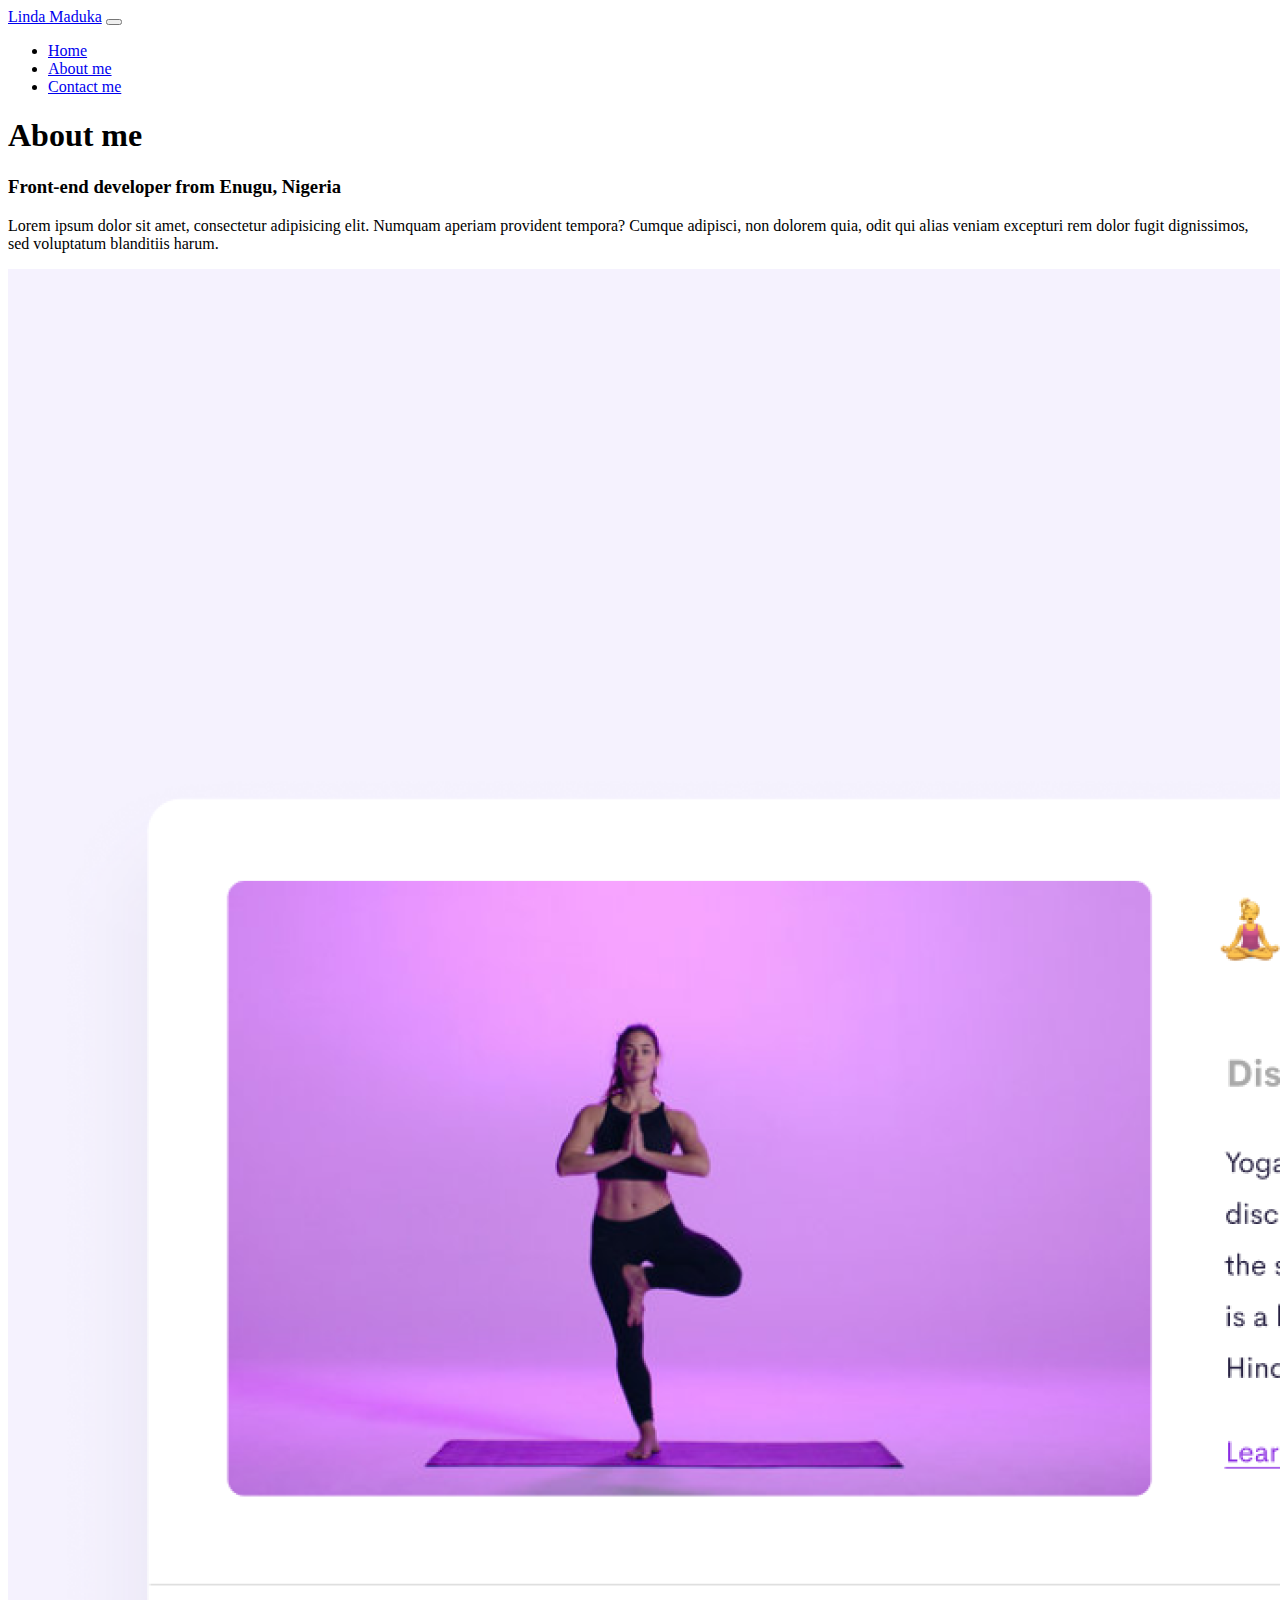
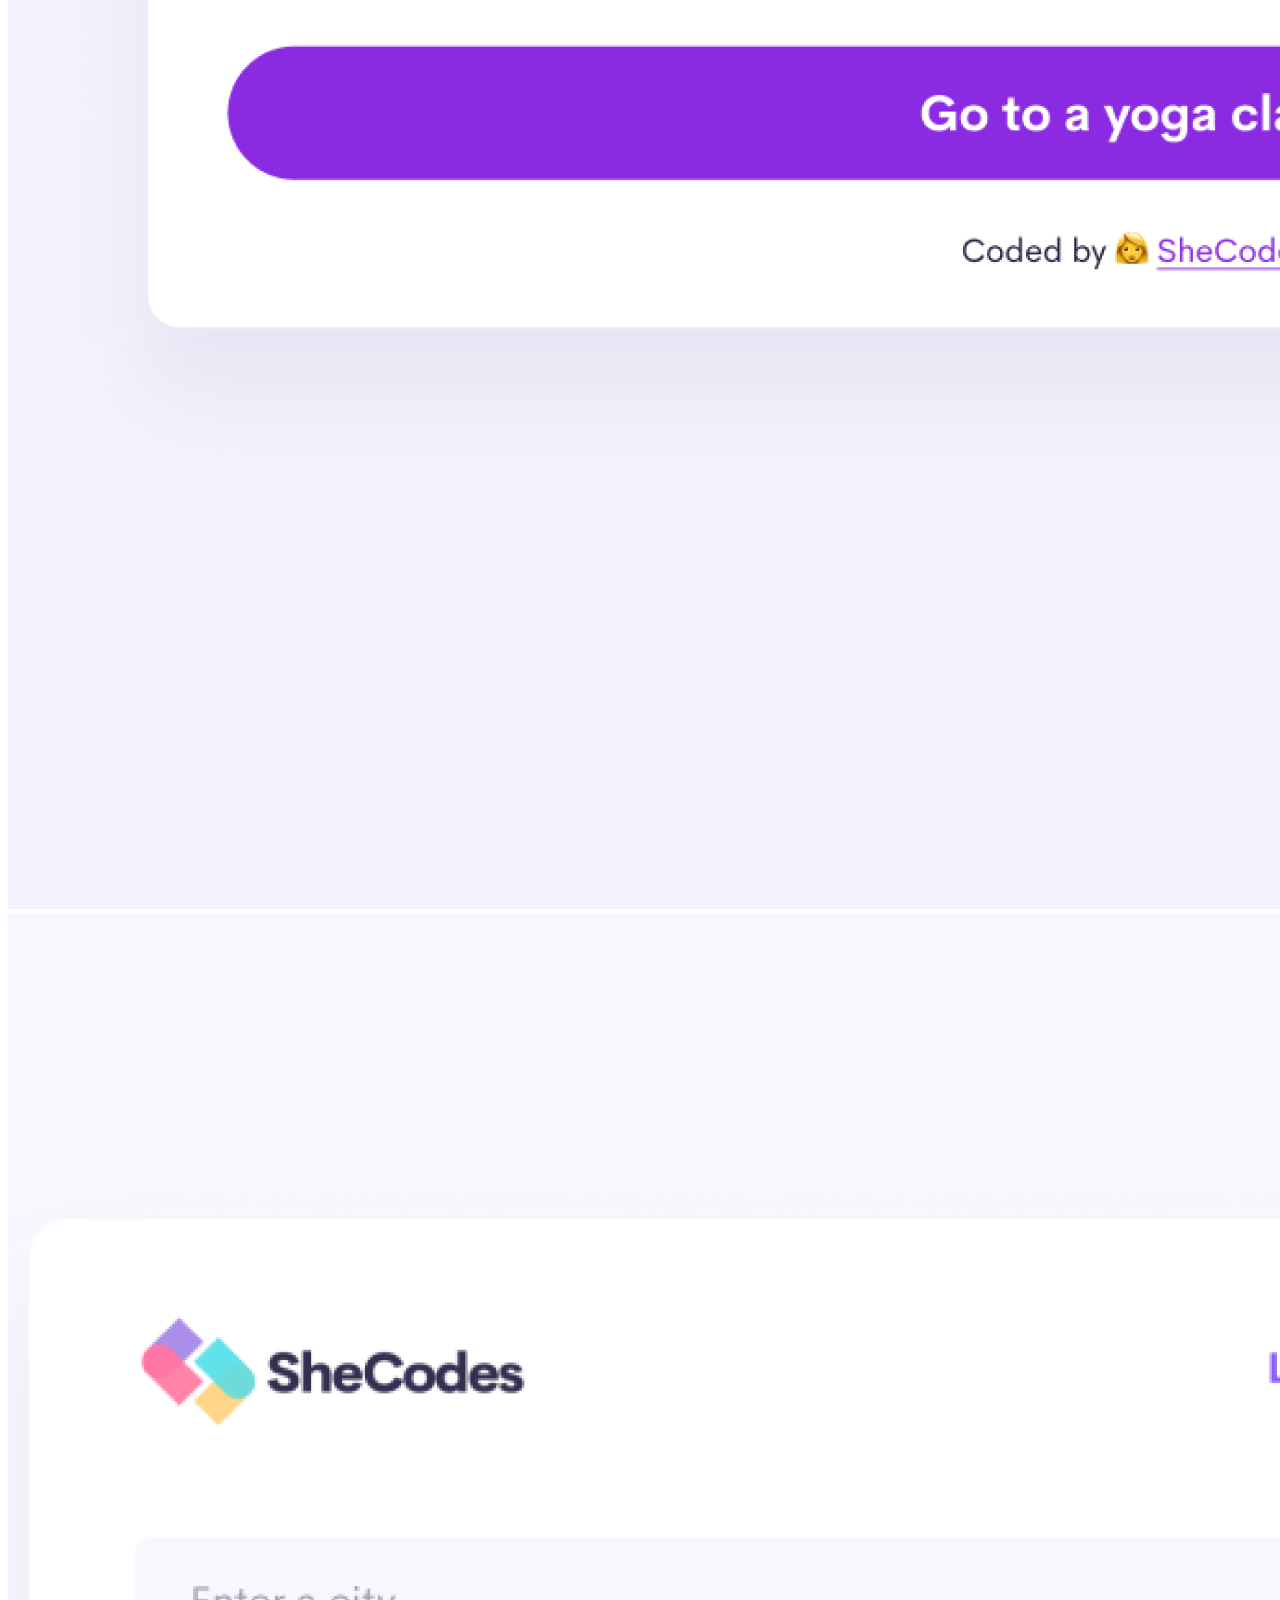
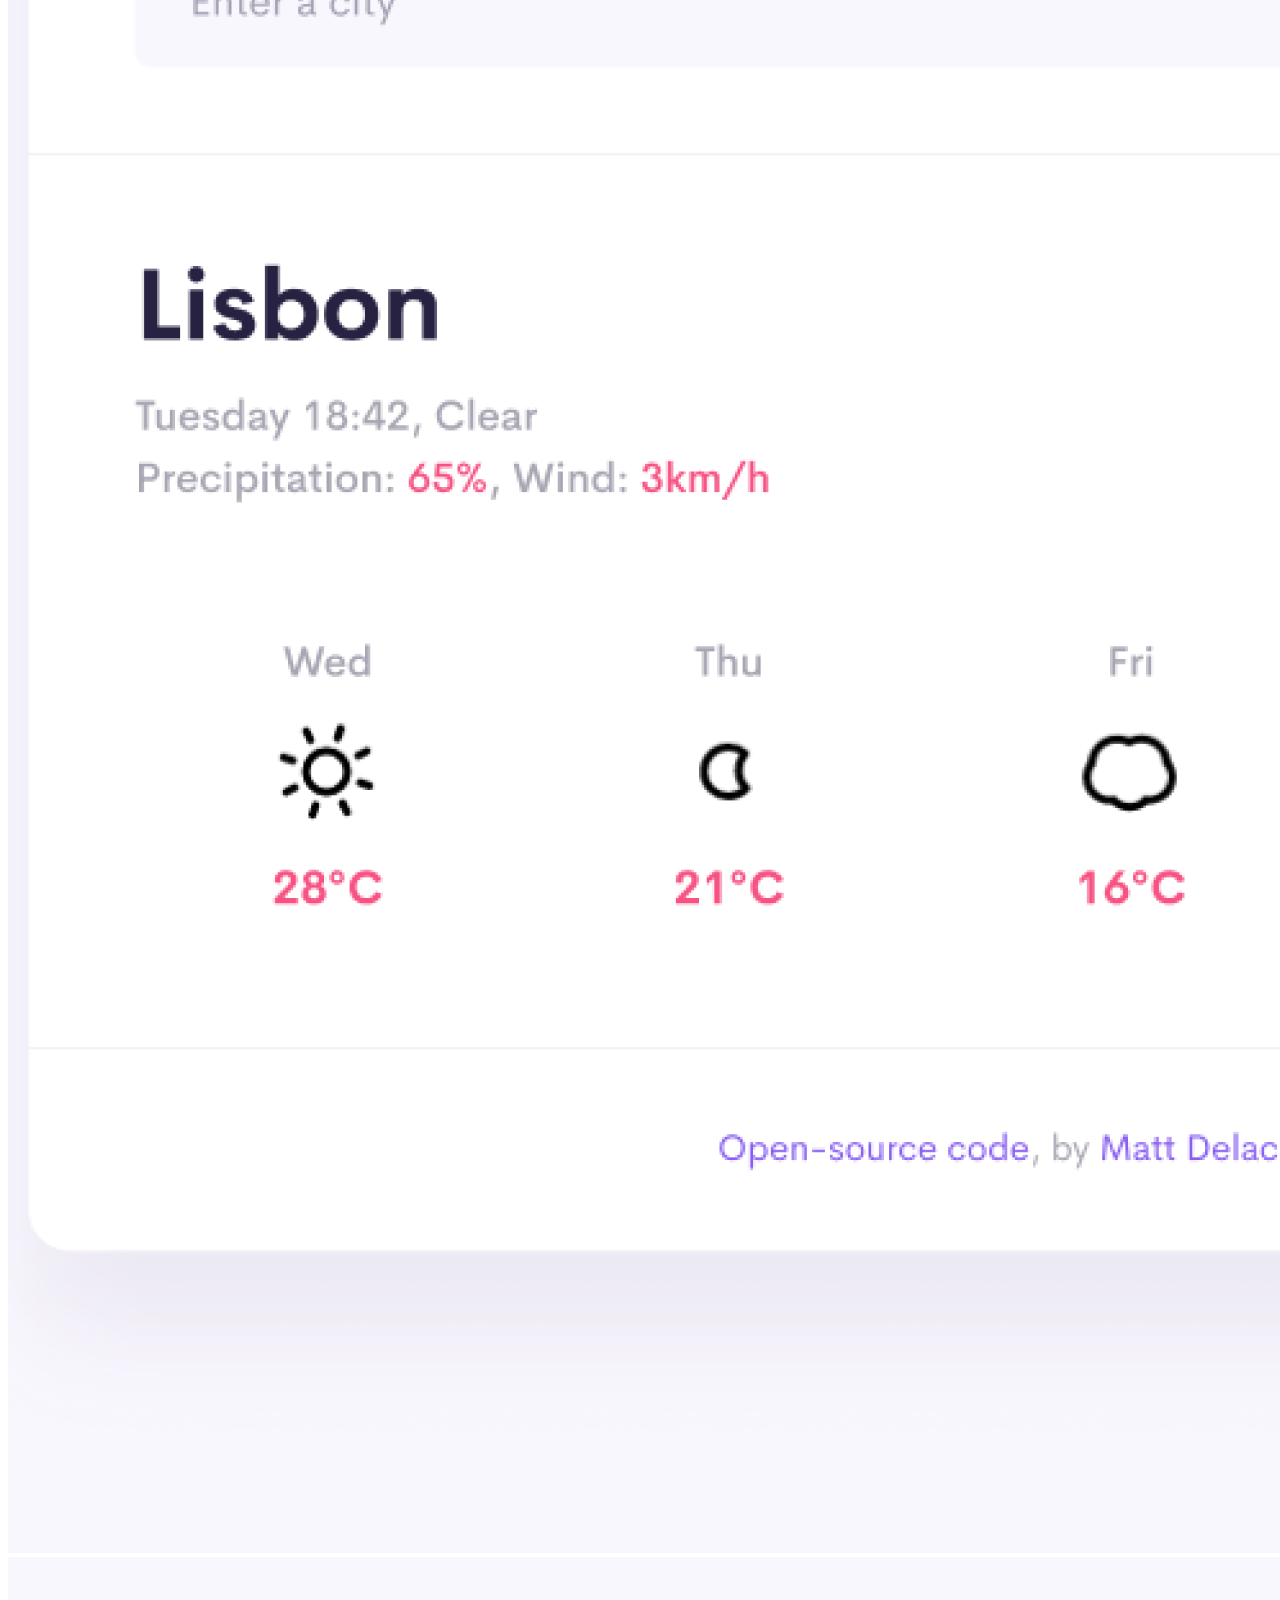
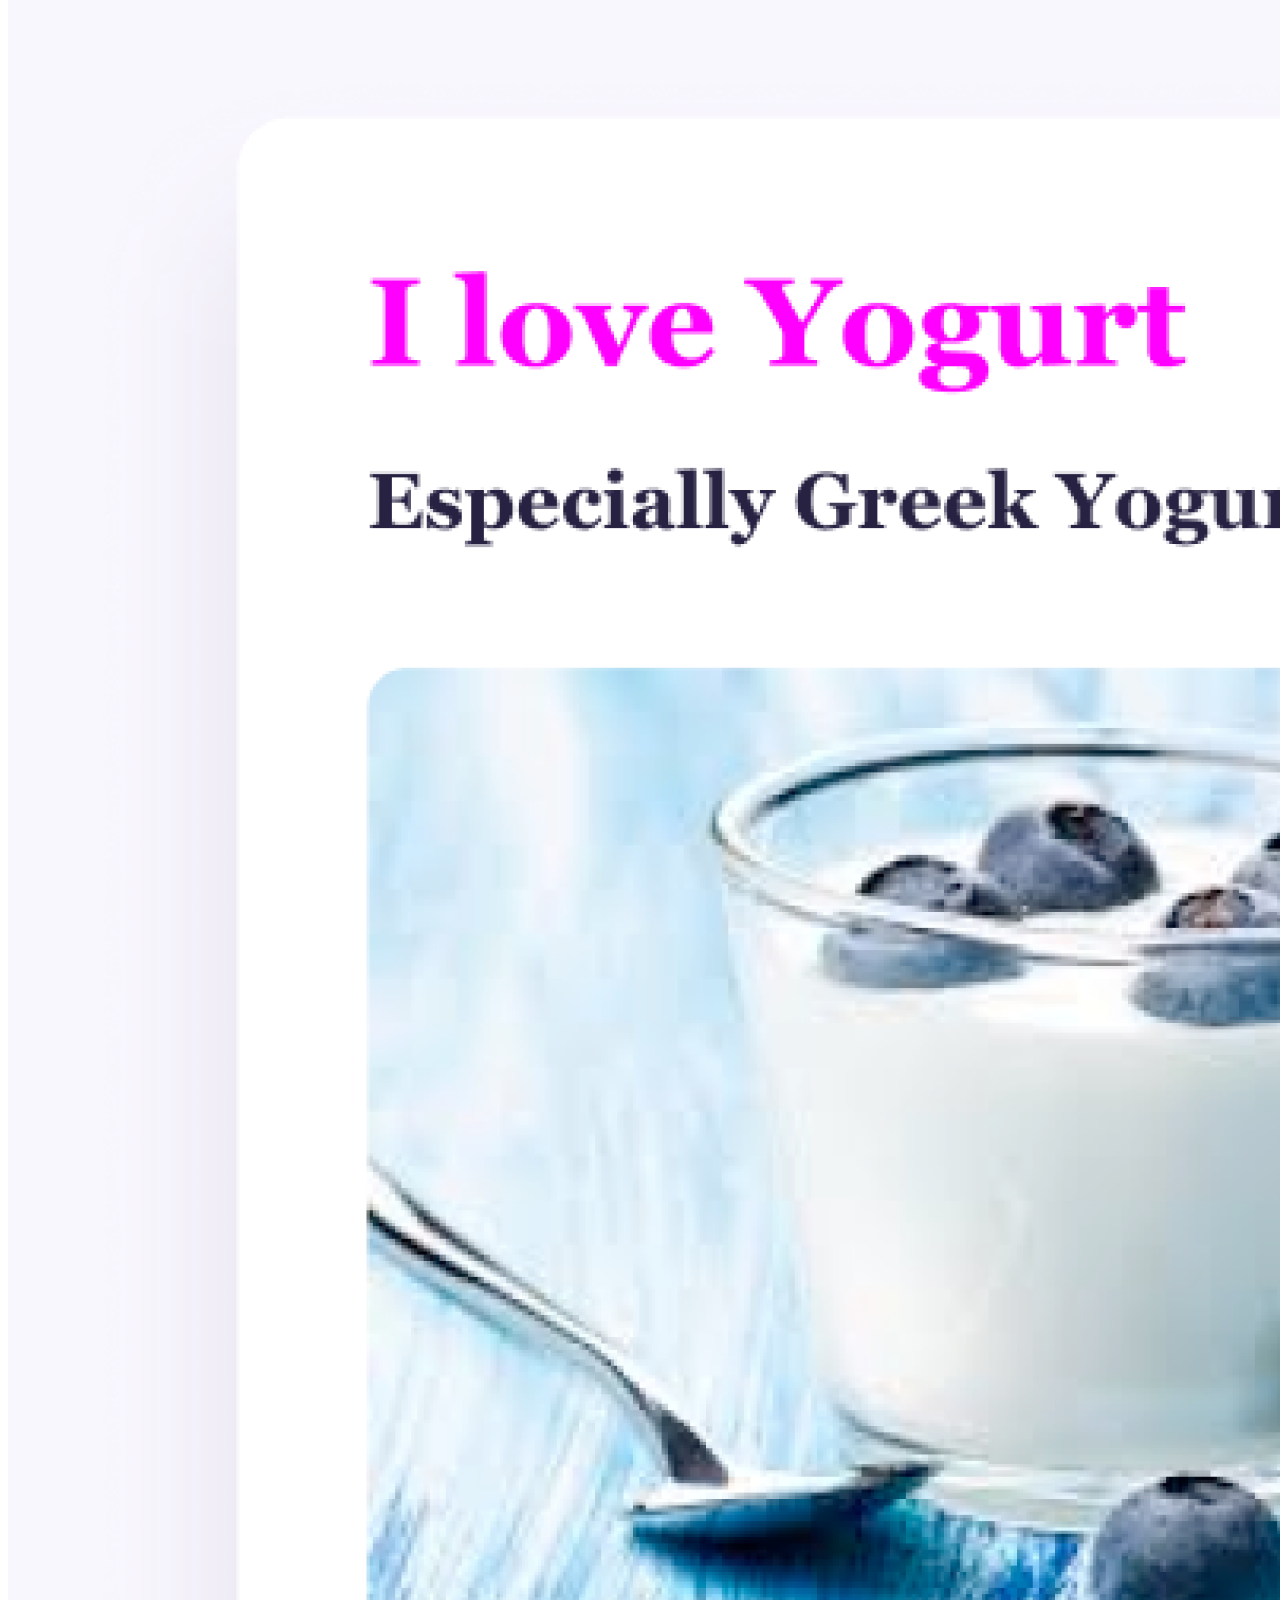
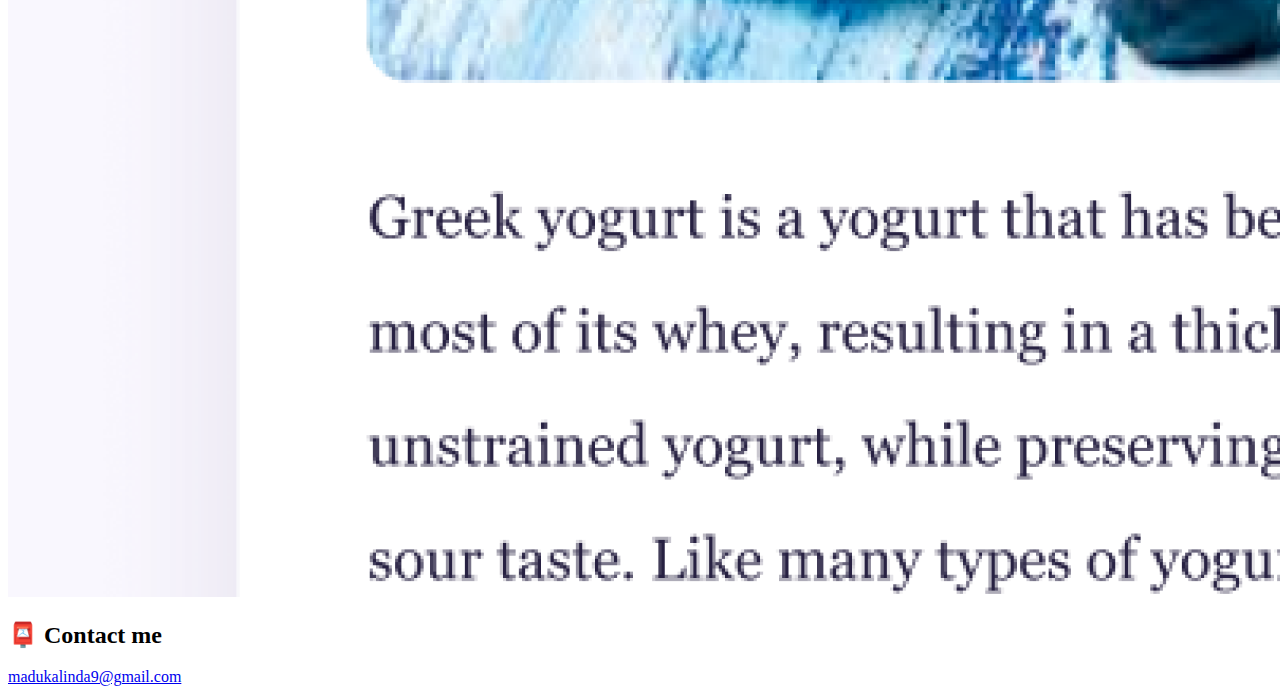
==== about.html @ 7657d6ff "Added the initial html structure" ====
<!DOCTYPE html>
<html lang="en">
  <head>
    <meta charset="UTF-8" />
    <meta http-equiv="X-UA-Compatible" content="IE=edge" />
    <meta name="viewport" content="width=device-width, initial-scale=1.0" />
    <link rel="stylesheet" href="style.css" />
    <title>About Linda Maduka</title>
  </head>
  <body>
    <nav class="navbar navbar-expand-lg navbar-light bg-light fixed-top">
      <div class="container">
        <a class="navbar-brand" href="index.html">Linda Maduka</a>
        <button
          class="navbar-toggler"
          type="button"
          data-bs-toggle="collapse"
          data-bs-target="#navbarNav"
          aria-controls="navbarNav"
          aria-expanded="false"
          aria-label="Toggle navigation"
        >
          <span class="navbar-toggler-icon"></span>
        </button>
        <div class="collapse navbar-collapse" id="navbarNav">
          <ul class="navbar-nav">
            <li class="nav-item">
              <a class="nav-link" aria-current="page" href="index.html">Home</a>
            </li>
            <li class="nav-item">
              <a class="nav-link active" href="about.html">About me</a>
            </li>
            <li class="nav-item">
              <a class="nav-link" href="about.html#contact">Contact me</a>
            </li>
          </ul>
        </div>
      </div>
    </nav>
    <h1 class="text-center">About me</h1>
    <h3 class="text-center">Front-end developer from Enugu, Nigeria</h3>
    <div class="about-paragraphs text-center">
      <p>
        Lorem ipsum dolor sit amet, consectetur adipisicing elit. Numquam
        aperiam provident tempora? Cumque adipisci, non dolorem quia, odit qui
        alias veniam excepturi rem dolor fugit dignissimos, sed voluptatum
        blanditiis harum.
      </p>
    </div>
    <div class="container">
      <div class="row">
        <div class="col-sm-4">
          <img src="images/yoga.png" class="img-fluid p-2 shadow rounded" />
        </div>
        <div class="col-sm-4">
          <img src="images/weather.png" class="img-fluid p-2 shadow rounded" />
        </div>
        <div class="col-sm-4">
          <img src="images/yogurt.png" class="img-fluid p-2 shadow rounded" />
        </div>
      </div>
    </div>
    <div id="contact" class="mt-5">
      <h2 class="text-center">📮 Contact me</h2>
      <a href="mailto:madukalinda9@gmail.com" class="email-link"
        >madukalinda9@gmail.com</a
      >
    </div>
  </body>
</html>
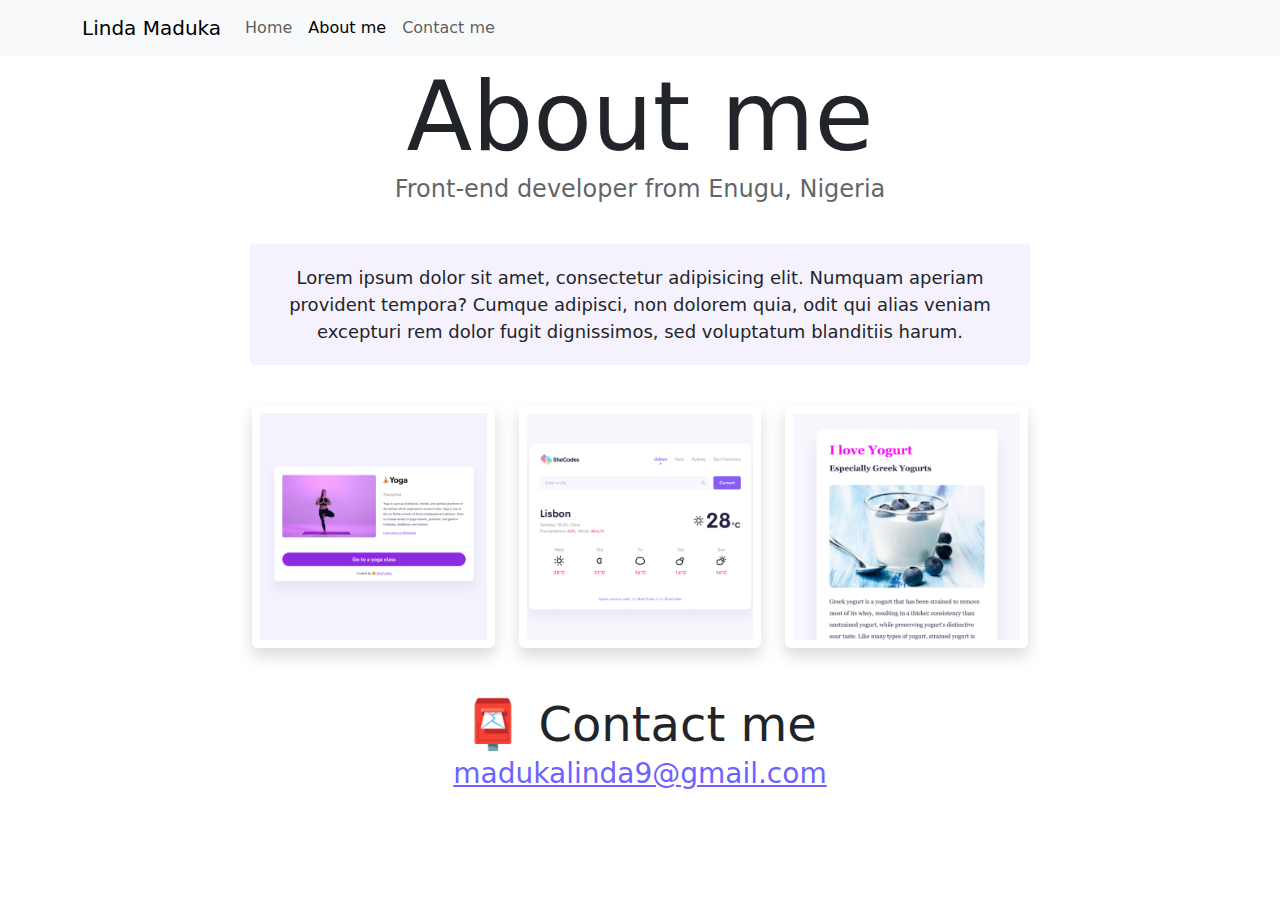
==== commit 3ad94fa3: "Added css styling and made some changes to the html" ====
--- a/about.html
+++ b/about.html
@@ -4,6 +4,17 @@
     <meta charset="UTF-8" />
     <meta http-equiv="X-UA-Compatible" content="IE=edge" />
     <meta name="viewport" content="width=device-width, initial-scale=1.0" />
+    <link
+      href="https://cdn.jsdelivr.net/npm/bootstrap@5.3.3/dist/css/bootstrap.min.css"
+      rel="stylesheet"
+      integrity="sha384-QWTKZyjpPEjISv5WaRU9OFeRpok6YctnYmDr5pNlyT2bRjXh0JMhjY6hW+ALEwIH"
+      crossorigin="anonymous"
+    />
+    <script
+      src="https://cdn.jsdelivr.net/npm/bootstrap@5.3.3/dist/js/bootstrap.bundle.min.js"
+      integrity="sha384-YvpcrYf0tY3lHB60NNkmXc5s9fDVZLESaAA55NDzOxhy9GkcIdslK1eN7N6jIeHz"
+      crossorigin="anonymous"
+    ></script>
     <link rel="stylesheet" href="style.css" />
     <title>About Linda Maduka</title>
   </head>
--- a/style.css
+++ b/style.css
@@ -0,0 +1,96 @@
+:root {
+  --primary-color: #6c63ff;
+  --secondary-color: #f5f2fe;
+  --box-shadow: 0 5px 10px rgba(0, 0, 0, 0.3);
+}
+
+body {
+  margin: 60px auto;
+  max-width: 800px;
+}
+
+h1,
+h2,
+h3 {
+  text-align: center;
+  margin: 0;
+}
+
+h1 {
+  font-size: 96px;
+}
+
+h2 {
+  font-size: 48px;
+}
+
+h3 {
+  font-size: 24px;
+  opacity: 0.7;
+}
+
+p {
+  background: var(--secondary-color);
+  padding: 20px;
+  border-radius: 4px;
+  font-size: 18px;
+  line-height: 1.5;
+  text-align: center;
+}
+
+.navigation-links {
+  display: flex;
+  margin-top: 40px;
+  justify-content: center;
+}
+
+.navigation-links a {
+  margin: 20px;
+  border-radius: 4px;
+  padding: 20px 15px;
+  text-decoration: none;
+  text-transform: capitalize;
+}
+
+.contact-link {
+  background: var(--primary-color);
+  box-shadow: var(--box-shadow);
+  color: white;
+  border-radius: 4px;
+  padding: 20px 15px;
+}
+
+.about-link {
+  color: var(--primary-color);
+  border: 1px solid var(--primary-color);
+  padding: 20px 15px;
+  border-radius: 4px;
+  text-decoration: none;
+  text-transform: capitalize;
+}
+
+.homepage-link {
+  color: var(--primary-color);
+  text-align: center;
+  display: block;
+}
+
+.about-paragraphs {
+  display: flex;
+  margin: 30px 0;
+}
+
+.about-paragraphs p {
+  margin: 10px;
+}
+
+.email-link {
+  display: flex;
+  justify-content: center;
+  color: var(--primary-color);
+  font-size: 28px;
+}
+
+.email-link:hover {
+  text-decoration: underline;
+}
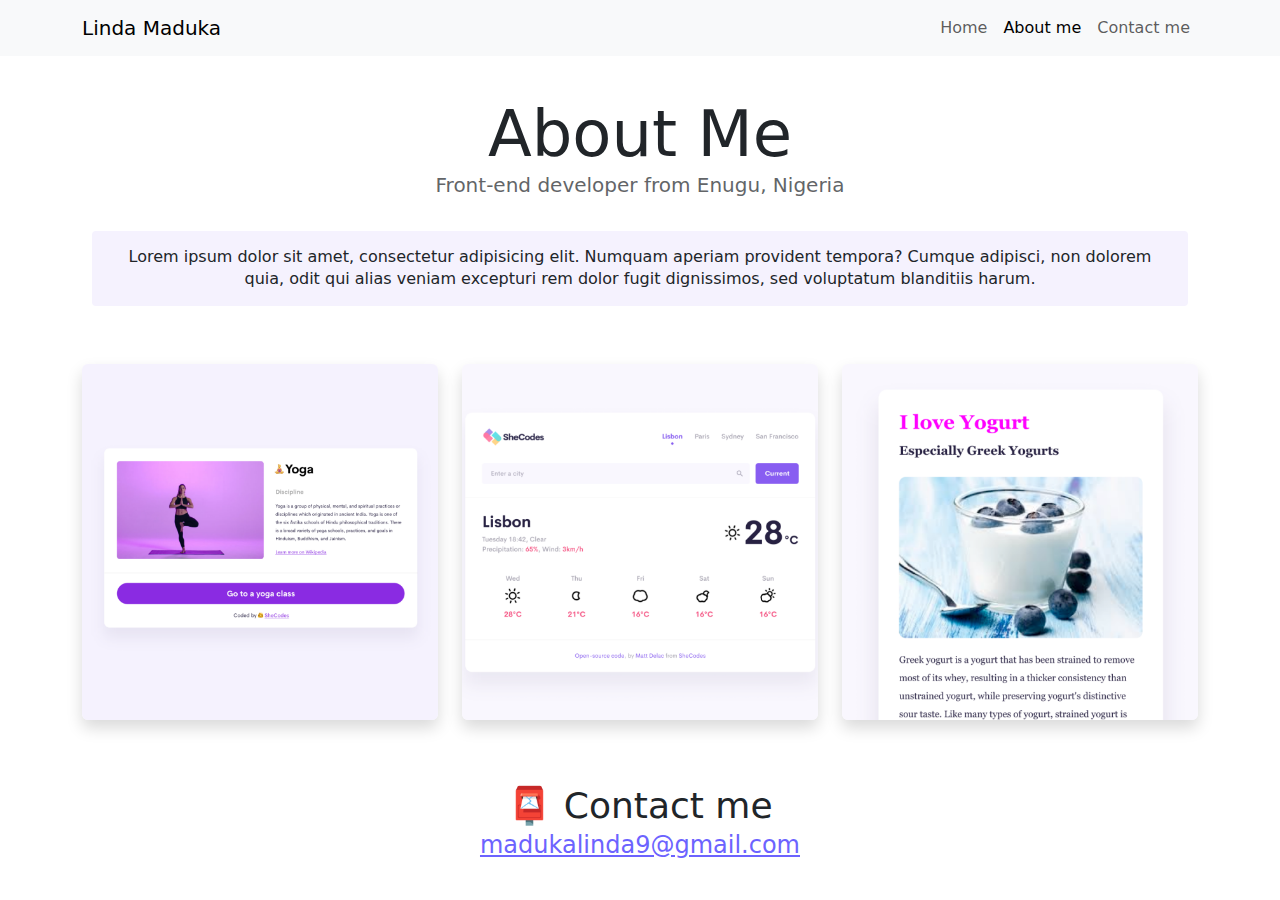
==== commit a15e8794: "Made it mobile friendly" ====
--- a/about.html
+++ b/about.html
@@ -4,6 +4,8 @@
     <meta charset="UTF-8" />
     <meta http-equiv="X-UA-Compatible" content="IE=edge" />
     <meta name="viewport" content="width=device-width, initial-scale=1.0" />
+    <meta name="description" content="Learn more about Linda Maduka, a front-end developer from Enugu, Nigeria, specializing in modern web technologies." />
+    <meta name="keywords" content="Linda Maduka, Front-end Developer, Web Developer, Nigeria, Enugu, HTML, CSS, JavaScript" />
     <link
       href="https://cdn.jsdelivr.net/npm/bootstrap@5.3.3/dist/css/bootstrap.min.css"
       rel="stylesheet"
@@ -34,7 +36,7 @@
           <span class="navbar-toggler-icon"></span>
         </button>
         <div class="collapse navbar-collapse" id="navbarNav">
-          <ul class="navbar-nav">
+          <ul class="navbar-nav ms-auto">
             <li class="nav-item">
               <a class="nav-link" aria-current="page" href="index.html">Home</a>
             </li>
@@ -48,34 +50,39 @@
         </div>
       </div>
     </nav>
-    <h1 class="text-center">About me</h1>
-    <h3 class="text-center">Front-end developer from Enugu, Nigeria</h3>
-    <div class="about-paragraphs text-center">
-      <p>
-        Lorem ipsum dolor sit amet, consectetur adipisicing elit. Numquam
-        aperiam provident tempora? Cumque adipisci, non dolorem quia, odit qui
-        alias veniam excepturi rem dolor fugit dignissimos, sed voluptatum
-        blanditiis harum.
-      </p>
-    </div>
-    <div class="container">
-      <div class="row">
-        <div class="col-sm-4">
-          <img src="images/yoga.png" class="img-fluid p-2 shadow rounded" />
+
+    <div class="container mt-5 pt-5">
+      <h1 class="text-center">About Me</h1>
+      <h3 class="text-center">Front-end developer from Enugu, Nigeria</h3>
+      <div class="about-paragraphs text-center mt-4">
+        <p>
+          Lorem ipsum dolor sit amet, consectetur adipisicing elit. Numquam
+          aperiam provident tempora? Cumque adipisci, non dolorem quia, odit qui
+          alias veniam excepturi rem dolor fugit dignissimos, sed voluptatum
+          blanditiis harum.
+        </p>
+      </div>
+
+      <div class="row mt-5 text-center">
+        <div class="col-12 col-sm-4 mb-3">
+          <img src="images/yoga.png" class="img-fluid shadow rounded" alt="Yoga app" />
         </div>
-        <div class="col-sm-4">
-          <img src="images/weather.png" class="img-fluid p-2 shadow rounded" />
+        <div class="col-12 col-sm-4 mb-3">
+          <img src="images/weather.png" class="img-fluid shadow rounded" alt="Weather app" />
         </div>
-        <div class="col-sm-4">
-          <img src="images/yogurt.png" class="img-fluid p-2 shadow rounded" />
+        <div class="col-12 col-sm-4 mb-3">
+          <img src="images/yogurt.png" class="img-fluid shadow rounded" alt="Yogurt app" />
         </div>
       </div>
     </div>
-    <div id="contact" class="mt-5">
+
+    <div id="contact" class="container mt-5">
       <h2 class="text-center">📮 Contact me</h2>
-      <a href="mailto:madukalinda9@gmail.com" class="email-link"
-        >madukalinda9@gmail.com</a
-      >
+      <div class="text-center">
+        <a href="mailto:madukalinda9@gmail.com" class="email-link"
+          >madukalinda9@gmail.com</a
+        >
+      </div>
     </div>
   </body>
 </html>
--- a/style.css
+++ b/style.css
@@ -5,8 +5,9 @@
 }
 
 body {
-  margin: 60px auto;
-  max-width: 800px;
+  margin: 20px auto;
+  max-width: 100%;
+  padding: 0 15px;
 }
 
 h1,
@@ -17,39 +18,41 @@
 }
 
 h1 {
-  font-size: 96px;
+  font-size: 64px;
 }
 
 h2 {
-  font-size: 48px;
+  font-size: 36px;
 }
 
 h3 {
-  font-size: 24px;
+  font-size: 20px;
   opacity: 0.7;
 }
 
 p {
   background: var(--secondary-color);
-  padding: 20px;
+  padding: 15px;
   border-radius: 4px;
-  font-size: 18px;
-  line-height: 1.5;
+  font-size: 16px;
+  line-height: 1.4;
   text-align: center;
 }
 
 .navigation-links {
   display: flex;
-  margin-top: 40px;
+  flex-wrap: wrap;
   justify-content: center;
+  margin-top: 20px;
 }
 
 .navigation-links a {
-  margin: 20px;
+  margin: 10px;
   border-radius: 4px;
-  padding: 20px 15px;
+  padding: 15px;
   text-decoration: none;
   text-transform: capitalize;
+  font-size: 16px;
 }
 
 .contact-link {
@@ -57,14 +60,16 @@
   box-shadow: var(--box-shadow);
   color: white;
   border-radius: 4px;
-  padding: 20px 15px;
+  padding: 15px;
+  font-size: 16px;
 }
 
 .about-link {
   color: var(--primary-color);
   border: 1px solid var(--primary-color);
-  padding: 20px 15px;
+  padding: 15px;
   border-radius: 4px;
+  font-size: 16px;
   text-decoration: none;
   text-transform: capitalize;
 }
@@ -77,7 +82,9 @@
 
 .about-paragraphs {
   display: flex;
-  margin: 30px 0;
+  flex-wrap: wrap;
+  justify-content: center;
+  margin: 20px 0;
 }
 
 .about-paragraphs p {
@@ -88,9 +95,78 @@
   display: flex;
   justify-content: center;
   color: var(--primary-color);
-  font-size: 28px;
+  font-size: 24px;
 }
 
 .email-link:hover {
   text-decoration: underline;
 }
+
+@media (max-width: 768px) {
+  h1 {
+    font-size: 48px;
+  }
+
+  h2 {
+    font-size: 28px;
+  }
+
+  h3 {
+    font-size: 18px;
+  }
+
+  p {
+    font-size: 16px;
+    padding: 15px;
+  }
+
+  .navigation-links {
+    flex-direction: column;
+    align-items: center;
+  }
+
+  .navigation-links a {
+    padding: 15px 10px;
+    font-size: 14px;
+  }
+
+  .contact-link,
+  .about-link {
+    font-size: 14px;
+    padding: 15px;
+  }
+
+  .email-link {
+    font-size: 22px;
+  }
+}
+
+@media (max-width: 480px) {
+  h1 {
+    font-size: 36px;
+  }
+
+  h2 {
+    font-size: 24px;
+  }
+
+  h3 {
+    font-size: 16px;
+  }
+
+  .navigation-links a {
+    padding: 10px;
+    margin: 5px;
+    font-size: 12px;
+  }
+
+  .contact-link,
+  .about-link {
+    padding: 10px;
+    font-size: 12px;
+  }
+
+  .email-link {
+    font-size: 20px;
+  }
+}
